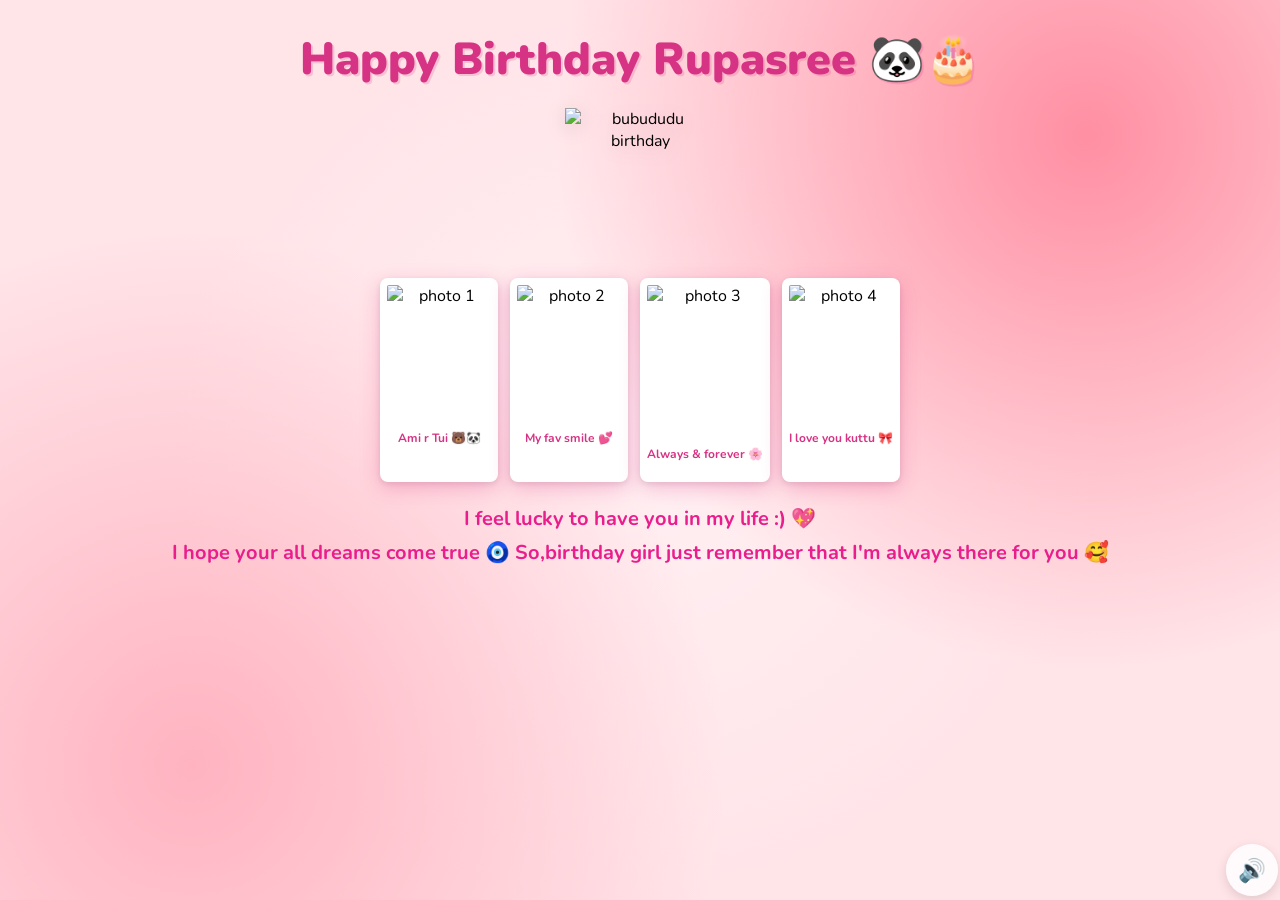
==== birthday.html @ 4e8adb9a "Add files via upload Upload birthday.html file" ====
<!DOCTYPE html>
<html lang="en">
<head>
    <meta charset="UTF-8">
    <meta name="viewport" content="width=device-width, initial-scale=1.0">
    <link rel="icon" type="image/x-icon" href="favicon.ico">
    <title>Happy Birthday Baby 🎂🐼</title>
    <link rel="preconnect" href="https://fonts.googleapis.com">
    <link href="https://fonts.googleapis.com/css2?family=Nunito:wght@400;700;800;900&display=swap" rel="stylesheet">
    <script src="https://cdn.jsdelivr.net/npm/canvas-confetti@1.9.2/dist/confetti.browser.min.js"></script>

    <style>
        * { margin: 0; padding: 0; box-sizing: border-box; }

        body {
            background-color: #FFE4E8;
            font-family: 'Nunito', sans-serif;
            min-height: 100vh;
            overflow-x: hidden;
            overflow-y: auto;
            background-image:
                radial-gradient(circle at 15% 85%, #ffb3c1 0%, transparent 40%),
                radial-gradient(circle at 85% 15%, #ff8fa3 0%, transparent 40%),
                radial-gradient(circle at 50% 50%, #fff0f3 0%, transparent 60%);
        }

        /* Floating hearts */
        .hearts-bg {
            position: fixed;
            inset: 0;
            pointer-events: none;
            z-index: 0;
            overflow: hidden;
        }
        .hearts-bg::before, .hearts-bg::after {
            content: '💕 💗 💖 💝 💓';
            position: absolute;
            font-size: 1.5rem;
            opacity: 0.15;
            animation: floatHearts 12s linear infinite;
            white-space: nowrap;
            top: 100%; left: 10%;
        }
        .hearts-bg::after {
            animation-delay: 6s;
            left: 60%;
            content: '💗 💕 💓 💖 💝';
        }
        @keyframes floatHearts {
            from { transform: translateY(0); opacity: 0.15; }
            to   { transform: translateY(-110vh); opacity: 0; }
        }

        /* ── Main page wrapper ── */
        .page {
            position: relative;
            z-index: 1;
            display: flex;
            flex-direction: column;
            align-items: center;
            text-align: center;
            padding: 32px 20px 80px;
            gap: 20px;
        }

        /* ── Title ── */
        .bday-title {
            font-size: clamp(1.45rem, 6.5vw, 2.8rem);
            line-height: 1.25;
            color: #d63384;
            font-weight: 900;
            text-shadow: 2px 2px 0 rgba(214,51,132,0.2);
            animation: wiggle 2s ease-in-out infinite;
        }
        @keyframes wiggle {
            0%,100% { transform: rotate(-1deg); }
            50%      { transform: rotate(1deg); }
        }

        /* ── Sticker ── */
        .bday-sticker {
            width: clamp(100px, 28vw, 150px);
            height: clamp(100px, 28vw, 150px);
            object-fit: contain;
            filter: drop-shadow(0 4px 10px rgba(0,0,0,0.12));
        }

        /* ── 2×2 photo grid, fills width ── */
        .photos-grid {
            display: grid;
            grid-template-columns: 1fr 1fr;
            gap: 12px;
            width: 100%;
            max-width: 360px;   /* keeps cards a nice size on mobile */
        }

        /* ── Single polaroid ── */
        .photo-polaroid {
            background: white;
            padding: 7px 7px 20px;
            border-radius: 8px;
            box-shadow:
                0 6px 20px rgba(214,51,132,0.28),
                0 2px 6px rgba(0,0,0,0.10);
            transition: transform 0.3s ease, box-shadow 0.3s ease;
        }

        .photo-polaroid:nth-child(1) { animation: fp1 3.2s ease-in-out infinite; }
        .photo-polaroid:nth-child(2) { animation: fp2 2.9s ease-in-out infinite; }
        .photo-polaroid:nth-child(3) { animation: fp3 3.5s ease-in-out infinite; }
        .photo-polaroid:nth-child(4) { animation: fp4 3.1s ease-in-out infinite; }

        @keyframes fp1 { 0%,100%{transform:rotate(-2deg)   translateY(0)} 50%{transform:rotate(-2deg)   translateY(-5px)} }
        @keyframes fp2 { 0%,100%{transform:rotate(1.5deg)  translateY(0)} 50%{transform:rotate(1.5deg)  translateY(-4px)} }
        @keyframes fp3 { 0%,100%{transform:rotate(-1deg)   translateY(0)} 50%{transform:rotate(-1deg)   translateY(-6px)} }
        @keyframes fp4 { 0%,100%{transform:rotate(2.5deg)  translateY(0)} 50%{transform:rotate(2.5deg)  translateY(-3px)} }

        .photo-polaroid:active {
            transform: rotate(0deg) scale(1.04) !important;
            box-shadow: 0 14px 36px rgba(214,51,132,0.45);
            animation: none;
        }

        .couple-photo {
            width: 100%;
            aspect-ratio: 3 / 4;
            object-fit: cover;
            /* object-position: center top; */
            object-position: center center;         /* Change by claude.ai */
            display: block;
            border-radius: 2px;
        }

        .photo-caption {
            margin-top: 6px;
            font-size: clamp(0.58rem, 2.3vw, 0.75rem);
            color: #d63384;
            font-weight: 700;
            font-family: 'Nunito', sans-serif;
            white-space: nowrap;
            overflow: hidden;
            text-overflow: ellipsis;
        }

        /* ── Birthday message ── */
        .bday-message {
            font-size: clamp(0.92rem, 3.5vw, 1.25rem);
            color: #e91e8c;
            font-weight: 700;
            line-height: 1.7;
            animation: fadeIn 1s ease 0.4s both;
        }
        @keyframes fadeIn {
            from { opacity: 0; transform: translateY(10px); }
            to   { opacity: 1; transform: translateY(0); }
        }

        /* ── Music button ── */
        #music-toggle {
            position: fixed;
            /* bottom: 20px;
            right: 20px; */
            bottom: 4px;
            right: 2px;
            background: rgba(255,255,255,0.85);
            border: none;
            border-radius: 50%;
            width: 52px;
            height: 52px;
            font-size: 1.4rem;
            cursor: pointer;
            backdrop-filter: blur(10px);
            box-shadow: 0 4px 12px rgba(0,0,0,0.12);
            transition: transform 0.2s;
            z-index: 100;
        }
        #music-toggle:hover { transform: scale(1.1); }

        /* ── Desktop: 4-in-a-row ── */
        @media (min-width: 500px) {
            .photos-grid {
                grid-template-columns: repeat(4, 1fr);
                max-width: 520px;
            }
        }
    </style>

</head>
<body>
    <div class="hearts-bg"></div>

    <div class="page">

        <h1 class="bday-title">Happy Birthday Rupasree 🐼🎂</h1>

        <img
            class="bday-sticker"
            src="https://media.tenor.com/KvwRzYnJpFkAAAAj/tkthao219-bubududu.gif"
            alt="bubududu birthday"
        >

        <!-- 4 Polaroids — swap src 2, 3, 4 with your other photo filenames -->
        <div class="photos-grid">

            <div class="photo-polaroid">
                <img src="Rupasree and me5.jpeg" alt="photo 1" class="couple-photo">
                <p class="photo-caption">Ami r Tui 🐻🐼</p>
            </div>

            <div class="photo-polaroid">
                <img src="Rupasree baby.jpeg" alt="photo 2" class="couple-photo">
                <p class="photo-caption">My fav smile 💕</p>
            </div>

            <div class="photo-polaroid">
                <img src="Rupasree and me3.jpeg" alt="photo 3" class="couple-photo">
                <p class="photo-caption">Always & forever 🌸</p>
            </div>

            <div class="photo-polaroid">
                <img src="Rupasree and me4.jpeg" alt="photo 4" class="couple-photo">
                <p class="photo-caption">I love you kuttu 🎀</p>
            </div>

        </div>

        <p class="bday-message">
            I feel lucky to have you in my life :) 💖<br>
            I hope your all dreams come true 🧿
            So,birthday girl just remember that I'm always there for you 🥰
        </p>

    </div>

    <audio id="bg-music" loop>
        <!-- <source src="music/I-Love-You-Rupasree.mp3" type="audio/mpeg"> -->
        <source src="music/I-Love-You-Rupasree(Part-3).mp3" type="audio/mpeg">
    </audio>
    <button id="music-toggle" onclick="toggleMusic()">🔊</button>

    <script>
        let musicPlaying = false

        window.addEventListener('load', () => {
            launchConfetti()
            const music = document.getElementById('bg-music')
            music.volume = 0.3
            music.play().catch(() => {})
            musicPlaying = true
        })

        function launchConfetti() {
            const colors = ['#ff69b4','#ff1493','#ff85a2','#ffb3c1','#ff0000','#ffdf00','#fff','#ff6347']
            const end = Date.now() + 7000
            confetti({ particleCount: 160, spread: 110, origin: { x: 0.5, y: 0.2 }, colors })
            const iv = setInterval(() => {
                if (Date.now() > end) { clearInterval(iv); return }
                confetti({ particleCount: 28, angle: 60,  spread: 55, origin: { x: 0, y: 0.6 }, colors })
                confetti({ particleCount: 28, angle: 120, spread: 55, origin: { x: 1, y: 0.6 }, colors })
            }, 400)
        }

        function toggleMusic() {
            const music = document.getElementById('bg-music')
            if (musicPlaying) {
                music.pause(); musicPlaying = false
                document.getElementById('music-toggle').textContent = '🔇'
            } else {
                music.play(); musicPlaying = true
                document.getElementById('music-toggle').textContent = '🔊'
            }
        }
    </script>
</body>
</html>
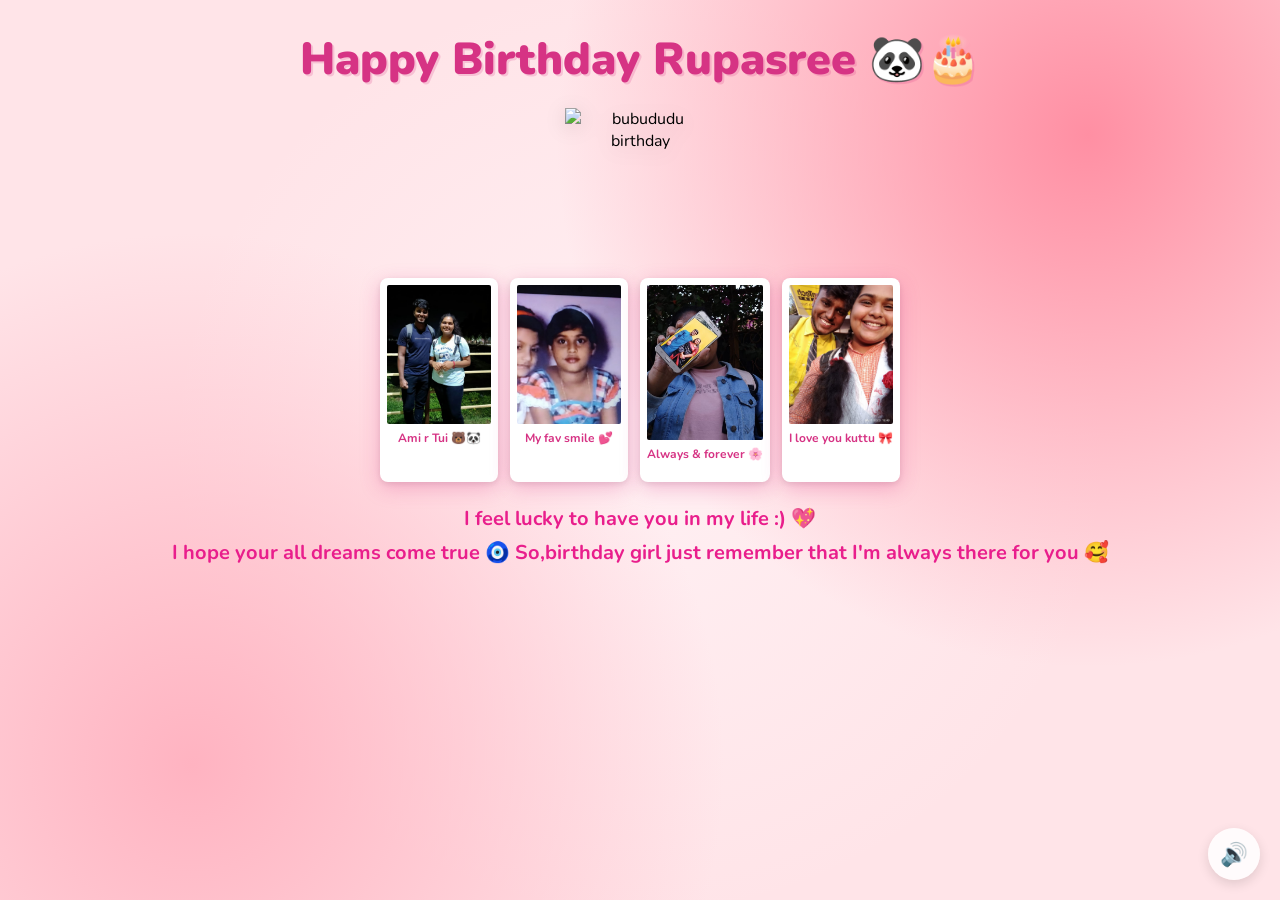
==== commit d5746a12: "Update birthday.html music-toggle button buttom and right fix" ====
--- a/birthday.html
+++ b/birthday.html
@@ -158,10 +158,10 @@
         /* ── Music button ── */
         #music-toggle {
             position: fixed;
-            /* bottom: 20px;
-            right: 20px; */
-            bottom: 4px;
-            right: 2px;
+            bottom: 20px;
+            right: 20px;
+            /* bottom: 4px;
+            right: 2px; */
             background: rgba(255,255,255,0.85);
             border: none;
             border-radius: 50%;
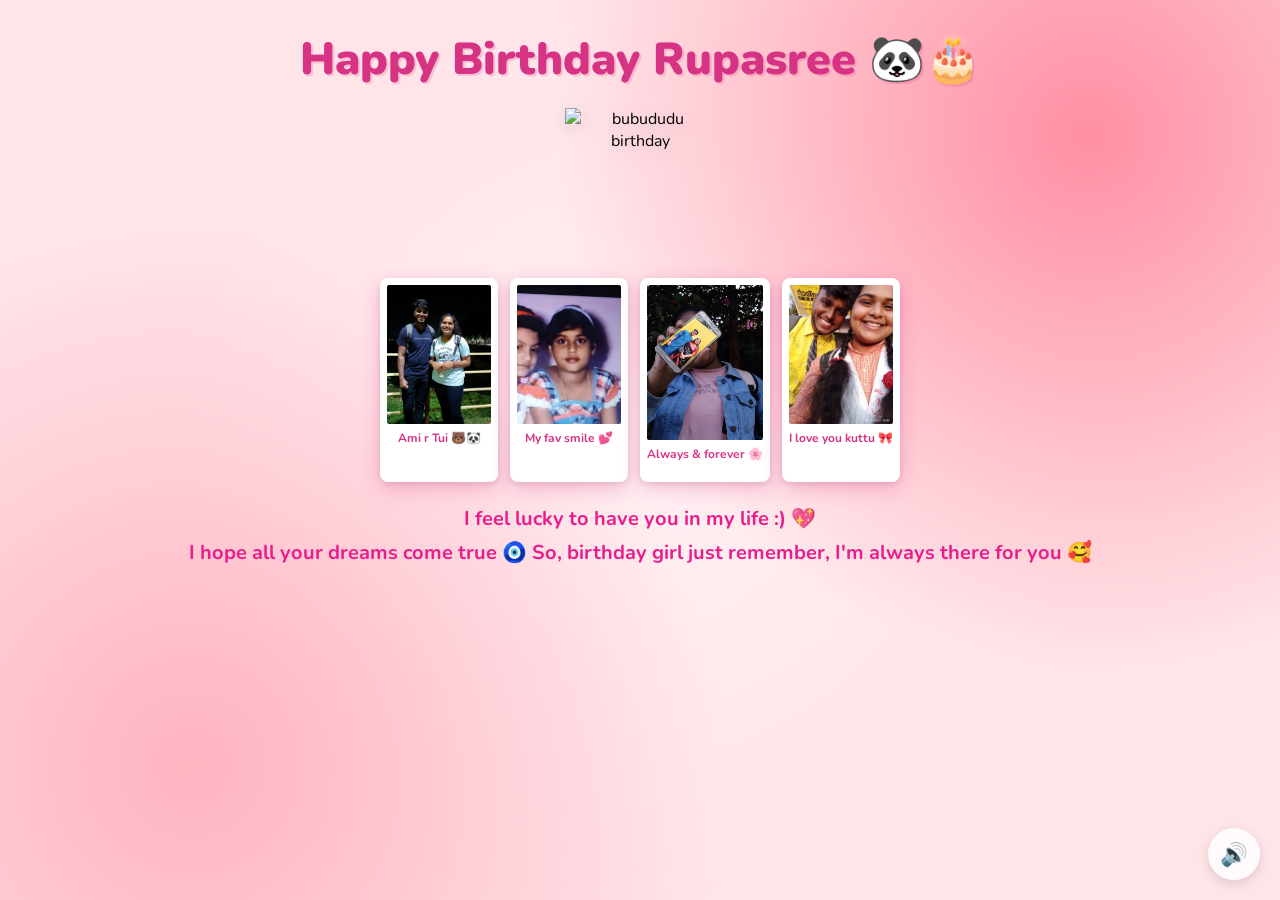
==== commit 2d5d2fdf: "Update birthday.html correcting, I hope *all your dreams* come true 🧿  So, birthday girl just remem" ====
--- a/birthday.html
+++ b/birthday.html
@@ -226,8 +226,8 @@
 
         <p class="bday-message">
             I feel lucky to have you in my life :) 💖<br>
-            I hope your all dreams come true 🧿
-            So,birthday girl just remember that I'm always there for you 🥰
+            I hope all your dreams come true 🧿
+            So, birthday girl just remember, I'm always there for you 🥰
         </p>
 
     </div>
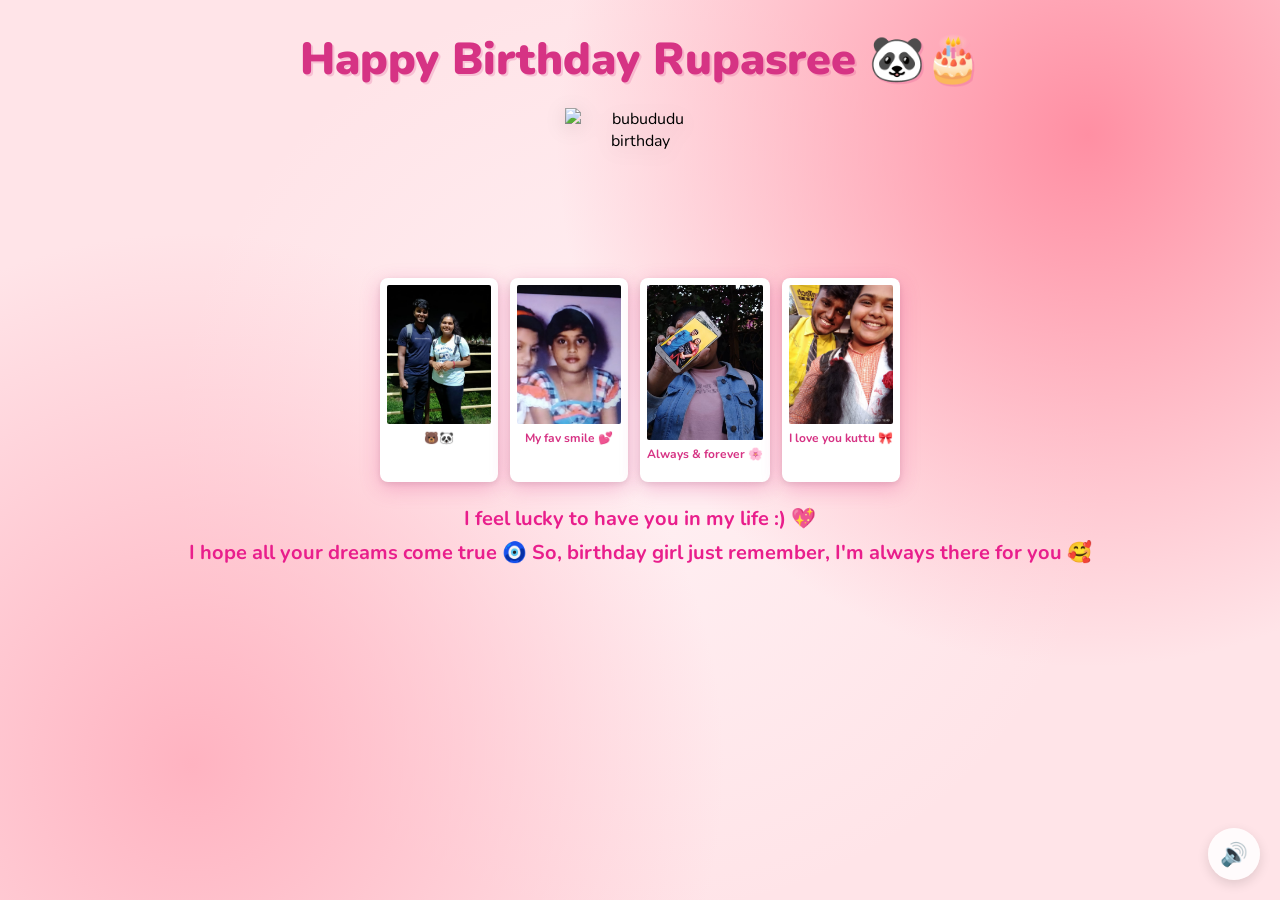
==== commit 954ffdc1: "Update birthday.html Remove Ami & Tui from one photo card" ====
--- a/birthday.html
+++ b/birthday.html
@@ -204,7 +204,7 @@
 
             <div class="photo-polaroid">
                 <img src="Rupasree and me5.jpeg" alt="photo 1" class="couple-photo">
-                <p class="photo-caption">Ami r Tui 🐻🐼</p>
+                <p class="photo-caption">🐻🐼</p>
             </div>
 
             <div class="photo-polaroid">
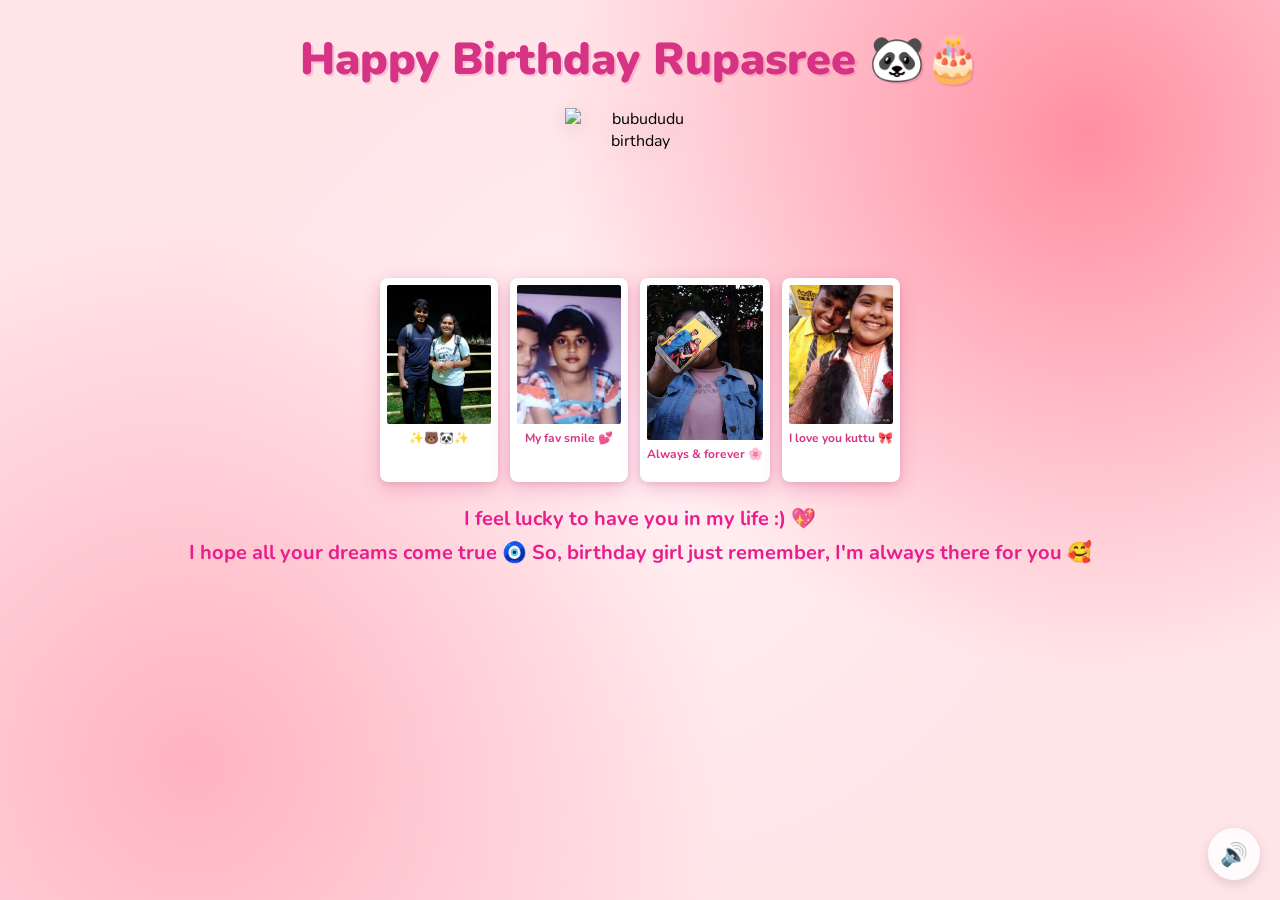
==== commit 7d02c089: "Update birthday.html Adding ✨ to the place of Ami & tui on the poto card" ====
--- a/birthday.html
+++ b/birthday.html
@@ -204,7 +204,7 @@
 
             <div class="photo-polaroid">
                 <img src="Rupasree and me5.jpeg" alt="photo 1" class="couple-photo">
-                <p class="photo-caption">🐻🐼</p>
+                <p class="photo-caption">✨🐻🐼✨</p>
             </div>
 
             <div class="photo-polaroid">
